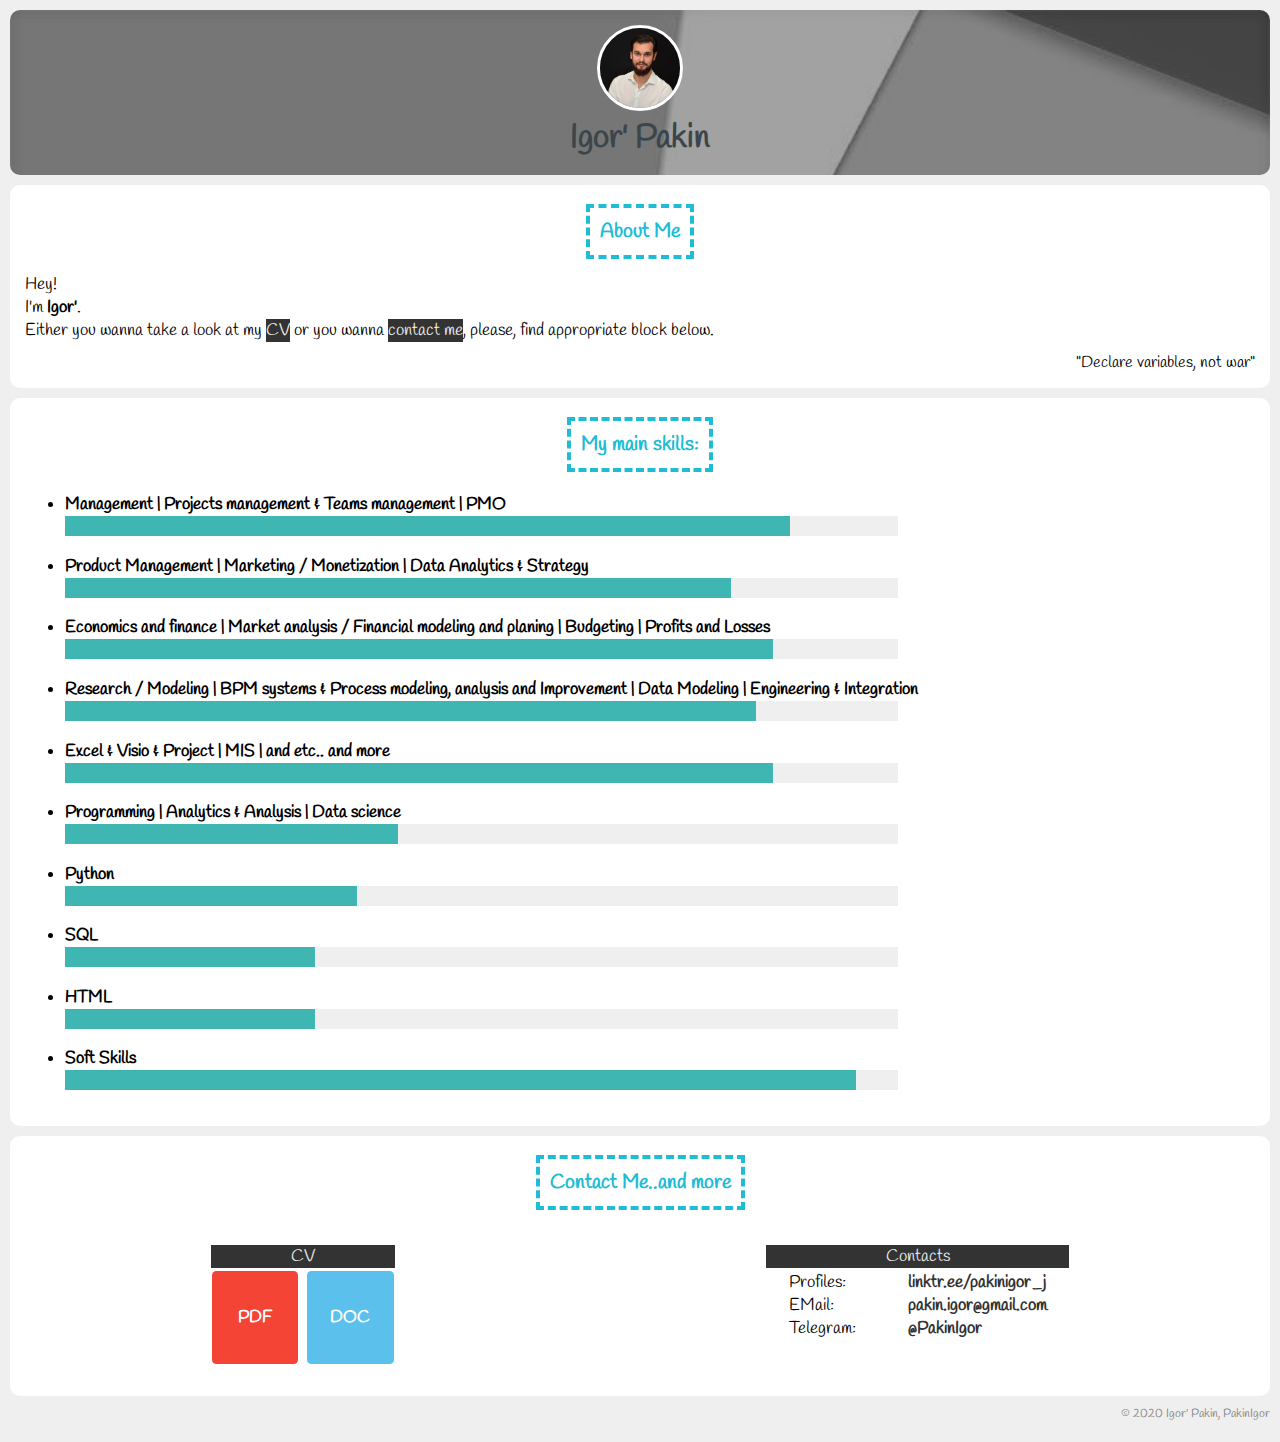
==== index.html @ f622a1d6 "Update index.html" ====
<!DOCTYPE html>
<html>
	<head>
		<title>Igor' Pakin | PakinIgor</title>
		<link href="https://fonts.googleapis.com/css?family=Handlee" rel="stylesheet">
		<link rel="stylesheet" href="style.css">
		<link rel="icon" type="image/jpeg" href="pakinigor_DSC_0017_3+.jpg" />
	</head>
	    
	<body>
		<!-- header start -->
		<div id="header" class="section">
			<img alt="" class="img-circle" src="pakinigor_DSC_0017_3+.jpg" alt="Igor' Pakin" title="Igor' Pakin"
				onClick="window.open('pakinigor_DSC_0017_3+.jpg');" class="expandable"/>
			<p>Igor' Pakin</p>
		</div>
		<!-- header end -->
		
		<!-- About Me section start -->
		<div class="section">
			<h1><span>About Me</span></h1>
			<p>
				<div>Hey!</div>
				<div>I'm <strong>Igor'</strong>. <!-- Coding has changed my world. It's not just about apps. Learning to code gave me <i>problem-solving skills</i> and a way to communicate with others on a technical level. I can also develop websites and use my coding skills to get a better job. And I learned it all at <strong>SoloLearn</strong> where they build your self-esteem and keep you motivated. Join me in this rewarding journey. You'll have fun, get help, and learn along the way! --></div>
				<div>Either you wanna take a look at my <span class="highlight">CV</span> or you wanna
					<span class="highlight">contact me</span>, please, find appropriate block below.</div>
			</p>
			<p class="quote">"Declare variables, not war"</p>
		</div>
		<!-- About Me section end -->
		
		<!-- My Skills section start -->
		<div class="section">
			<h1><span>My main skills:</span></h1>
			<ul>
				<li>Management | Projects management & Teams management | PMO<br />
					<progress min="0" max="100" value="87"></progress>
				</li>
				<li>Product Management | Marketing / Monetization | Data Analytics & Strategy<br />
					<progress min="0" max="100" value="80"></progress>
				</li>
				<li>Economics and finance | Market analysis / Financial modeling and planing | Budgeting | Profits and Losses<br />
					<progress min="0" max="100" value="85"></progress>
				</li>
				<li>Research / Modeling | BPM systems & Process modeling, analysis and Improvement | Data Modeling | Engineering & Integration<br />
					<progress min="0" max="100" value="83"></progress>
				</li>
				<li>Excel & Visio & Project | MIS | and etc.. and more <br />
					<progress min="0" max="100" value="85"></progress>
				</li>
				<li>Programming | Analytics & Analysis | Data science<br />
					<progress min="0" max="100" value="40"></progress>
				</li>
				<li>Python<br />
					<progress min="0" max="100" value="35"></progress>
				</li>
				<li>SQL<br />
					<progress min="0" max="100" value="30"></progress>
				</li>
				<li>HTML<br />
					<progress min="0" max="100" value="30"></progress>
				</li>
				<li>Soft Skills<br />
					<progress min="0" max="100" value="95"></progress>
				</li>
			</ul>
		</div>
		<!-- My Skills section end -->
		
		<!-- (Form section start) - +Contact Me -->
		<div class="section">
			<h1><span>Contact Me..and more</span></h1>
			<div class="display-flex">
				<div class="block">
					<div class="block-name highlight">CV</div>
					<div class="display-flex">
						<a href= "https://github.com/pakinigor/pakinigor.github.io/raw/master/docs/pakin_igor_cv.pdf" target="_blank" class="cv-link expandable">
							<div class="blank-square" style="background-color: #f34436">PDF</div>
						</a>
						<a href="https://github.com/pakinigor/pakinigor.github.io/raw/master/docs/pakin_igor_cv.docx" target="_blank" class="cv-link expandable">
							<div class="blank-square" style="background-color: #5bc0ec">DOC</div>
						</a>
					</div>
				</div>
				<div class="block">
					<div class="highlight block-name">Contacts</div>
					<div class="display-flex">
						<div class="td">
							<div>Profiles<!-- (all you need..and more) -->:</div>
							<div>EMail:</div>
							<div>Telegram:</div>
						</div>
							<div class="td">
								<div>
									<a href="https://linktr.ee/pakinigor_j" target="_blank">linktr.ee/pakinigor_j</a>
								</div>
								<div>
									<a href="mailto:pakin.igor@gmail.com" target="_blank">pakin.igor@gmail.com</a>
								</div>
								<div>
									<a href="https://t.me/PakinIgor" target="_blank">@PakinIgor</a>
								</div>
							</div>
					</div>
				</div>
			</div>
		</div>
		<!-- (Form section start) - +Contact Me  - end -->
	
		<div class="copyright">
			&copy; 2020 Igor' Pakin, PakinIgor
		</div>	
	</body>
</html>
---- style.css ----
html {
    margin: 0;
    padding: 0;
}
body {
    font-family: 'Handlee', cursive;
    font-size: 13pt;
    background-color: #efefef;
    padding: 10px;
    margin: 0;
}
h1 {
    font-size: 15pt;
    color: #20bcd5;
    text-align: center;
    padding: 18px 0 18px 0;
    margin: 0 0 10px 0;
}
h1 span {
    border: 4px dashed #20bcd5;
    padding: 10px;
}
p {
    padding: 0;
    margin: 0;
}
.img-circle {
    border: 3px solid white;
    border-radius: 50%;
}
.section {
    background-color: #fff;
    padding: 15px;
    margin-bottom: 10px;
    border-radius: 10px;
}
#header {
    background-image: url("young/header_1_b-w_2.jpg")/*("https://www.sololearn.com/Uploads/header.jpg")*/;
    background-size: cover;
}
#header img {
    display: block;
    width: 80px;
    height: 80px;
    margin: auto;
}
#header p {
    font-size: 25pt;
    color: #3b464c;
    padding-top: 5px;
    margin: 0;
    font-weight: bold;
    text-align: center;
}
.quote {
    font-size: 12pt;
    text-align: right;
    margin-top: 10px;
}
table {
    width: 100%;
}
table, th, td {
    border: 2px solid #cecece;
    border-collapse: collapse;
    text-align: center;
    table-layout: fixed;
}
.selected {
    background-color: #f36f48;
    font-weight: bold;
    color: white;
}
li {
    margin-bottom: 15px;
    font-weight: bold;
}
progress {
    width: 70%;
    height: 20px;
    color: #3fb6b2;
    background: #efefef;
}
progress::-webkit-progress-bar {
    background: #efefef;
}
progress::-webkit-progress-value {
    background: #3fb6b2;
} 
progress::-moz-progress-bar {
    color: #3fb6b2;
    background: #efefef;
}
iframe, audio {
    display: block;
    margin: 0 auto;
    border: 3px solid #3fb6b2;
}
hr {
    border: 0;
    height: 1px;
    background: #f36f48;
}
form {
    text-align: center;
    margin-top: 0;
}
.submit {
    background-color: #3fb6b2;
    padding: 12px 45px;
    border-radius: 5px;
    cursor: pointer;
    color: #ffffff;
    border: none;
    outline: none;
    margin: 0;
    font-weight: bold;
}
.submit:hover {
    background-color: #43a09d;
}
textarea {
    height: 100px;
}
input, textarea {
    margin-bottom: 10px;
    font-size: 11pt;
    padding: 15px 10px 10px;
    border: 1px solid #cecece;
    background-color: #efefef;
    color: #787575;
    border-radius: 5px;
    width: 70%;
    outline: none;
}
.face {
    transform: scale(0.4);
    margin: 0 auto;
    display: block;
    margin-top: -35px;
    margin-bottom: -25px;
}
#contacts img {
    height: 50px;
    width: 50px;
    margin-left: 7px;
    margin-right: 7px;
}
#contacts a {
    text-decoration: none;
}
#contacts img:hover {
    opacity: 0.8;
}
#contacts {
    text-align: center;
}
.copyright {
    font-size: 9pt;
    text-align: right;
    padding-bottom: 10px;
    color: grey;
}
.expandable {
	transition: 0.3s;
}
.expandable:hover {
	font-size: 1.2em;
}
.highlight {
	background-color: #333;
	color: #eee;
}
.block-name {
	text-align: center;
	margin: 0.2em;
}
.display-flex {
	display: flex;
	flex-direction: row;
	flex-wrap: wrap;
}
.td {
	margin: 0 1.5em;
}
.block {
	margin: 1em auto;
}
.cv-link {
	margin: 0 0.25em;
}
.blank-square {
	width: 5em;
	border-radius: 0.25em;
	margin: 0;
	text-align: center;
	padding: 2em 0;
	color: #fff;
}
a {
	text-decoration: none;
	color: #333;
	font-weight: bold;
	transition: 0.3s;
}
a:hover {
	color: #1A6DBB;
	transition: 0.3s;
}
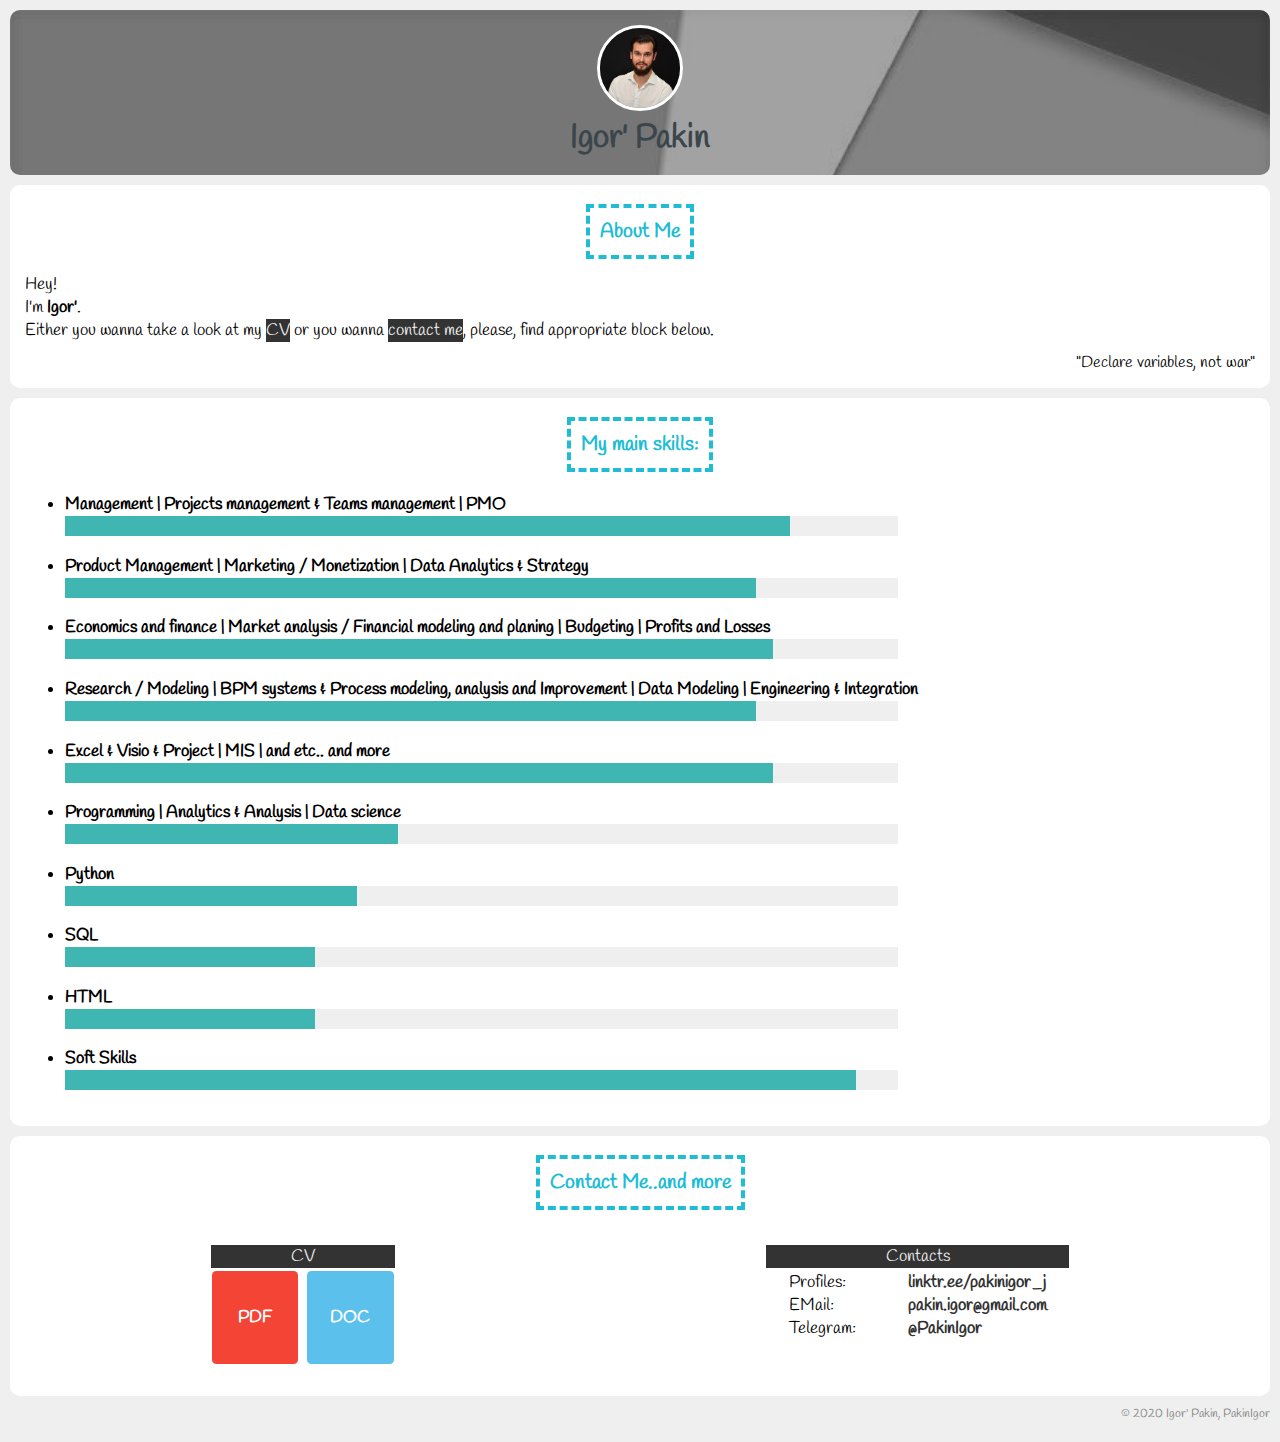
==== commit 070319cc: "Update index.html" ====
--- a/index.html
+++ b/index.html
@@ -37,7 +37,7 @@
 					<progress min="0" max="100" value="87"></progress>
 				</li>
 				<li>Product Management | Marketing / Monetization | Data Analytics & Strategy<br />
-					<progress min="0" max="100" value="80"></progress>
+					<progress min="0" max="100" value="83"></progress>
 				</li>
 				<li>Economics and finance | Market analysis / Financial modeling and planing | Budgeting | Profits and Losses<br />
 					<progress min="0" max="100" value="85"></progress>
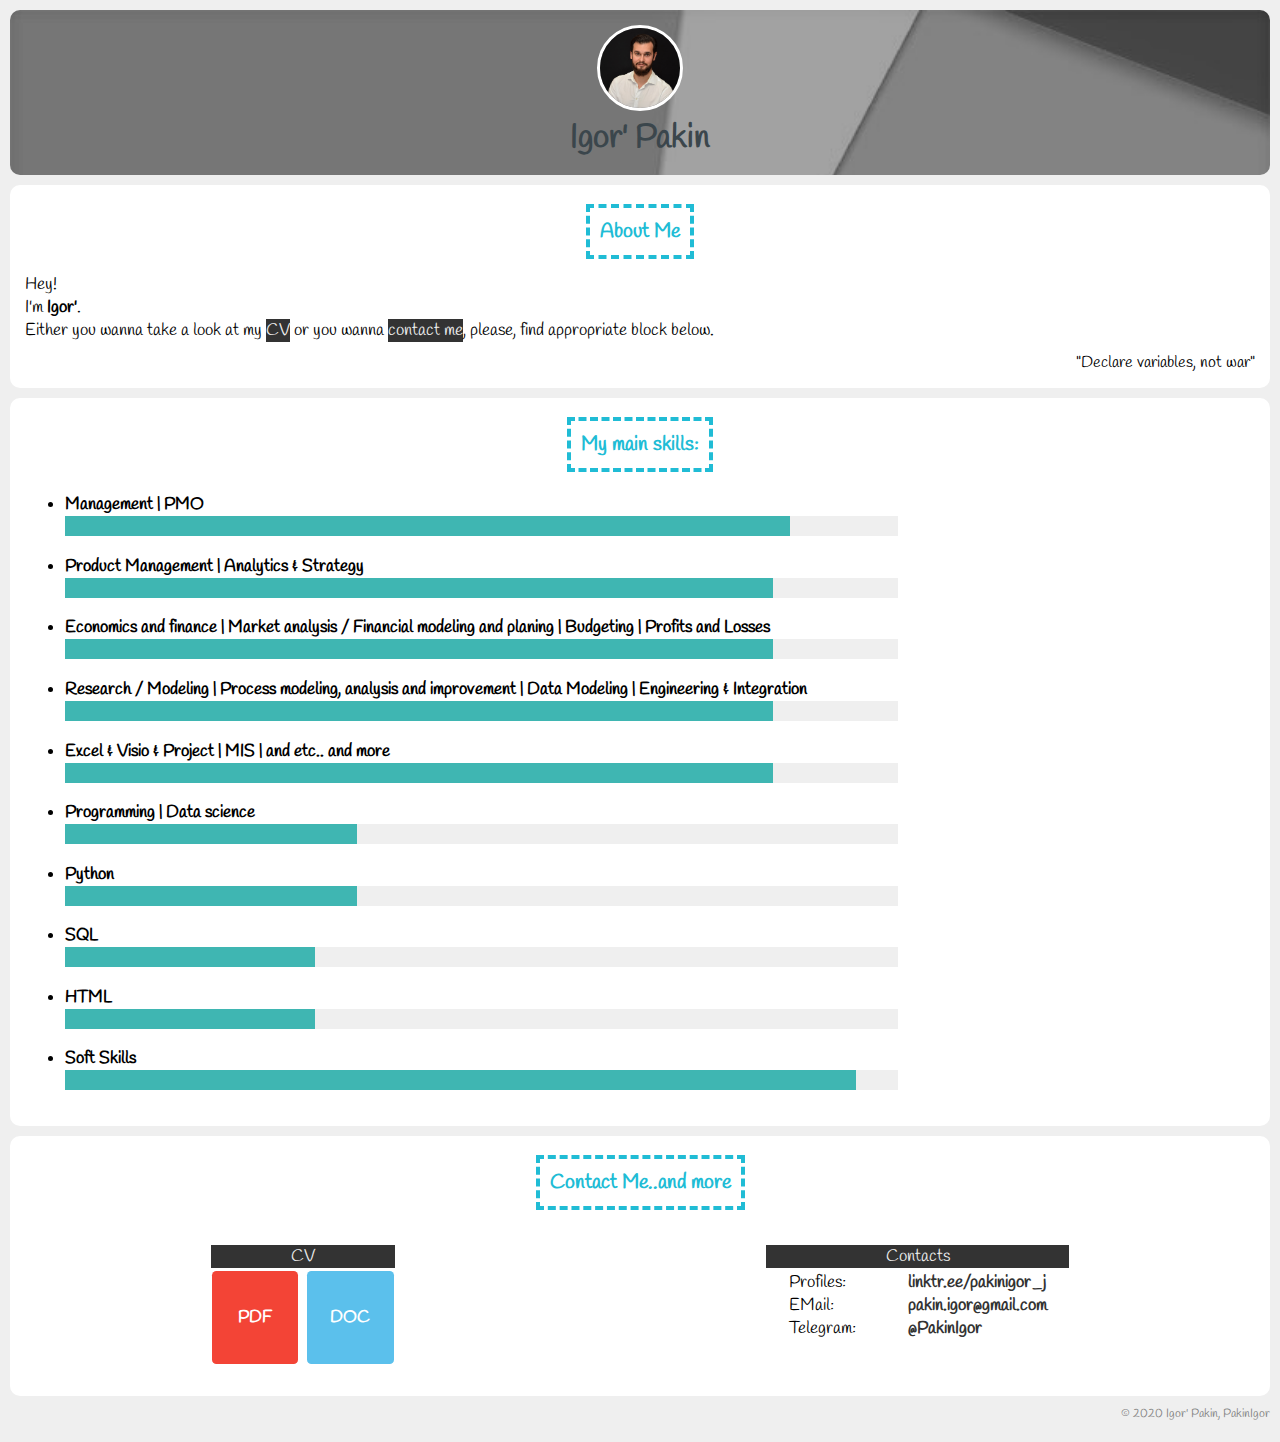
==== commit 0f8ab202: "Update index.html" ====
--- a/index.html
+++ b/index.html
@@ -33,23 +33,23 @@
 		<div class="section">
 			<h1><span>My main skills:</span></h1>
 			<ul>
-				<li>Management | Projects management & Teams management | PMO<br />
+				<li>Management | PMO<br />
 					<progress min="0" max="100" value="87"></progress>
 				</li>
-				<li>Product Management | Marketing / Monetization | Data Analytics & Strategy<br />
-					<progress min="0" max="100" value="83"></progress>
+				<li>Product Management | Analytics & Strategy<br />
+					<progress min="0" max="100" value="85"></progress>
 				</li>
 				<li>Economics and finance | Market analysis / Financial modeling and planing | Budgeting | Profits and Losses<br />
 					<progress min="0" max="100" value="85"></progress>
 				</li>
-				<li>Research / Modeling | BPM systems & Process modeling, analysis and Improvement | Data Modeling | Engineering & Integration<br />
-					<progress min="0" max="100" value="83"></progress>
+				<li>Research / Modeling | Process modeling, analysis and improvement | Data Modeling | Engineering & Integration<br />
+					<progress min="0" max="100" value="85"></progress>
 				</li>
 				<li>Excel & Visio & Project | MIS | and etc.. and more <br />
 					<progress min="0" max="100" value="85"></progress>
 				</li>
-				<li>Programming | Analytics & Analysis | Data science<br />
-					<progress min="0" max="100" value="40"></progress>
+				<li>Programming | Data science<br />
+					<progress min="0" max="100" value="35"></progress>
 				</li>
 				<li>Python<br />
 					<progress min="0" max="100" value="35"></progress>
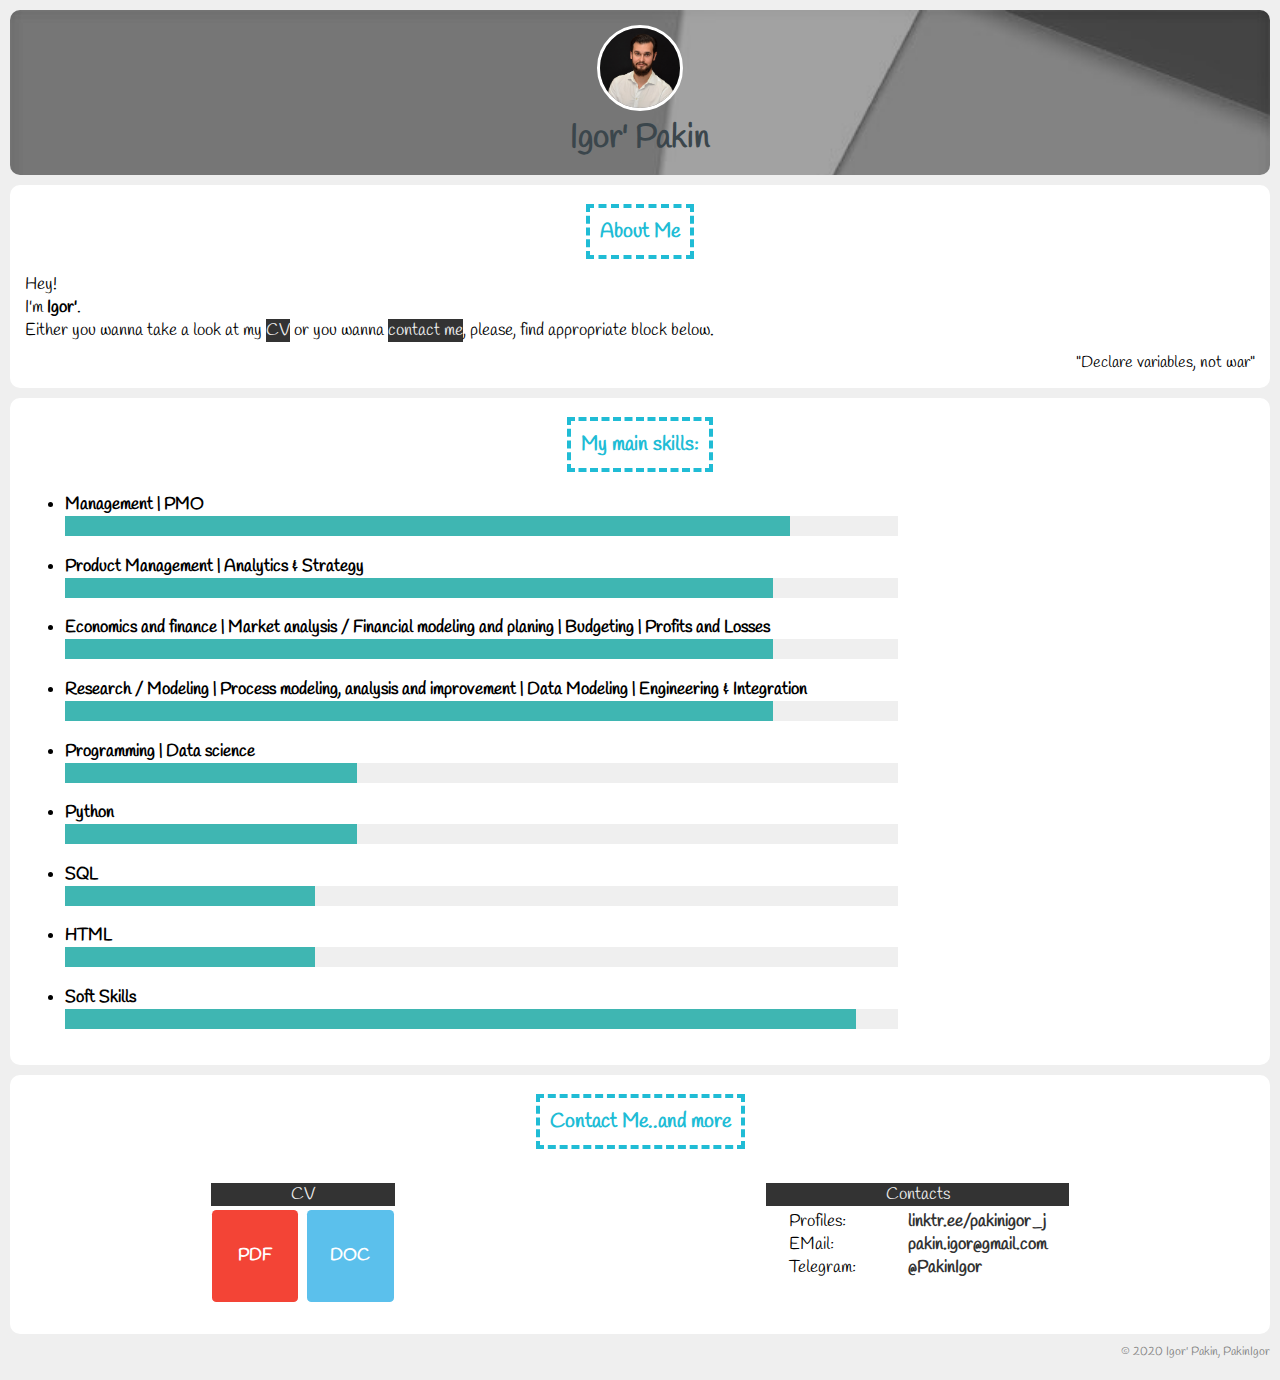
==== commit bd0762d0: "Update index.html" ====
--- a/index.html
+++ b/index.html
@@ -43,9 +43,6 @@
 					<progress min="0" max="100" value="85"></progress>
 				</li>
 				<li>Research / Modeling | Process modeling, analysis and improvement | Data Modeling | Engineering & Integration<br />
-					<progress min="0" max="100" value="85"></progress>
-				</li>
-				<li>Excel & Visio & Project | MIS | and etc.. and more <br />
 					<progress min="0" max="100" value="85"></progress>
 				</li>
 				<li>Programming | Data science<br />
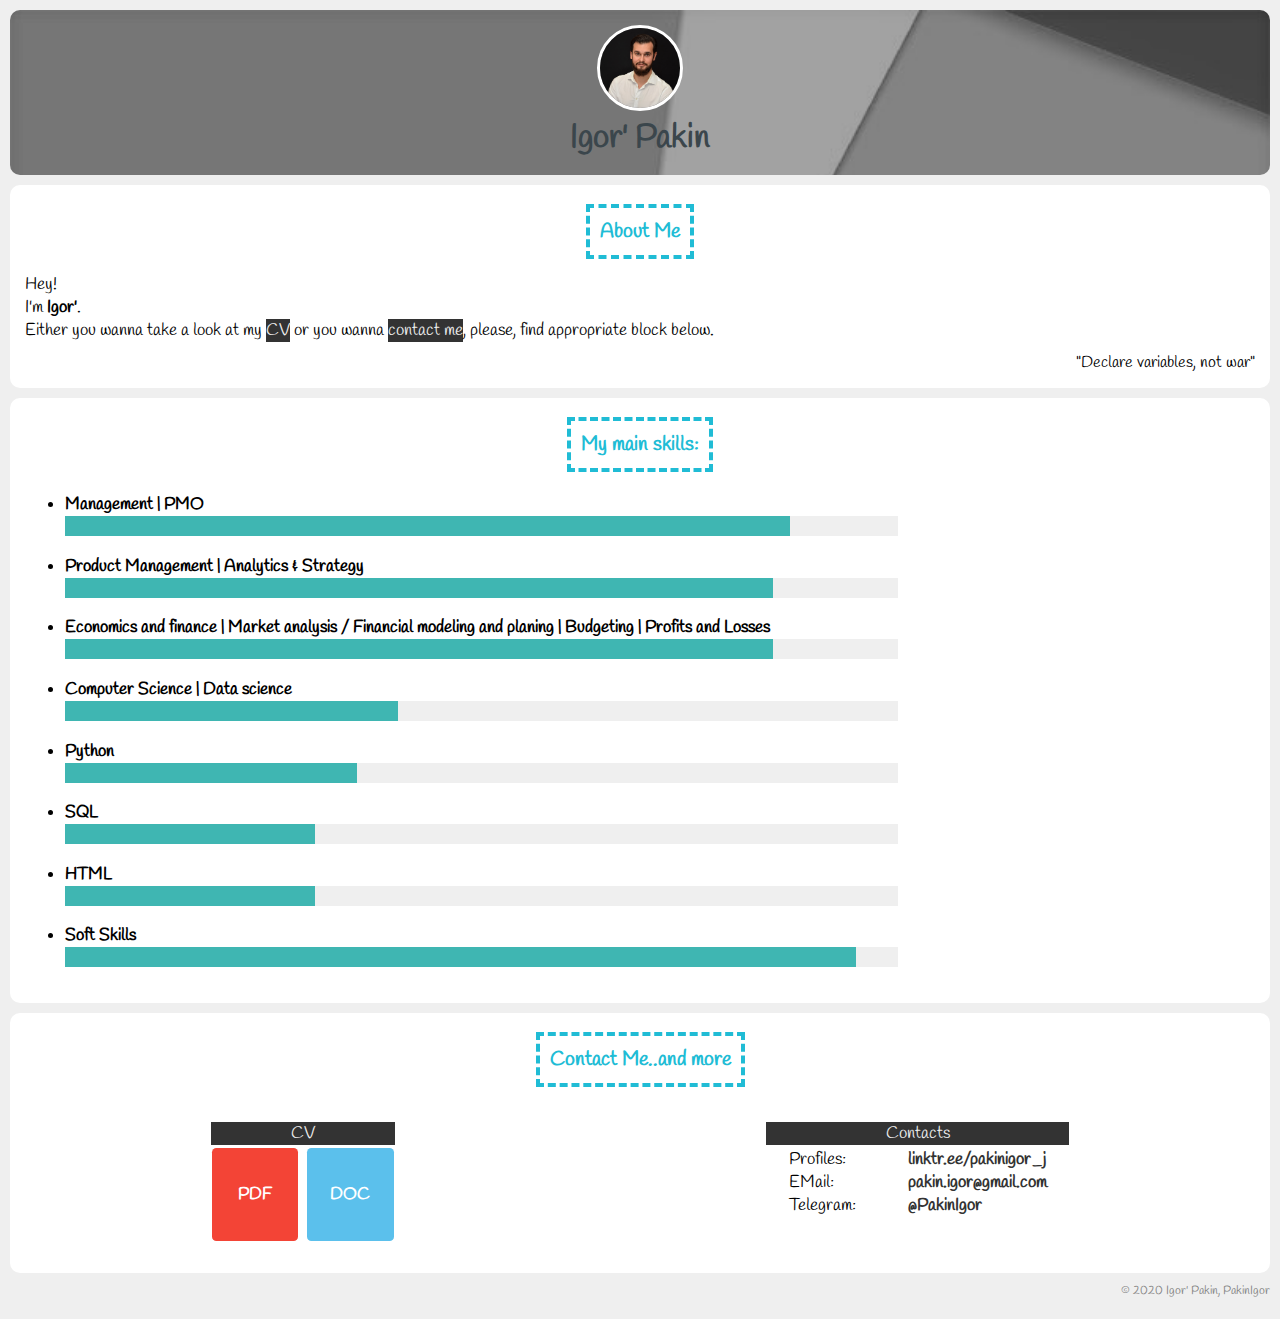
==== commit 024be9fd: "Update index.html" ====
--- a/index.html
+++ b/index.html
@@ -42,11 +42,8 @@
 				<li>Economics and finance | Market analysis / Financial modeling and planing | Budgeting | Profits and Losses<br />
 					<progress min="0" max="100" value="85"></progress>
 				</li>
-				<li>Research / Modeling | Process modeling, analysis and improvement | Data Modeling | Engineering & Integration<br />
-					<progress min="0" max="100" value="85"></progress>
-				</li>
-				<li>Programming | Data science<br />
-					<progress min="0" max="100" value="35"></progress>
+				<li>Computer Science | Data science<br />
+					<progress min="0" max="100" value="40"></progress>
 				</li>
 				<li>Python<br />
 					<progress min="0" max="100" value="35"></progress>
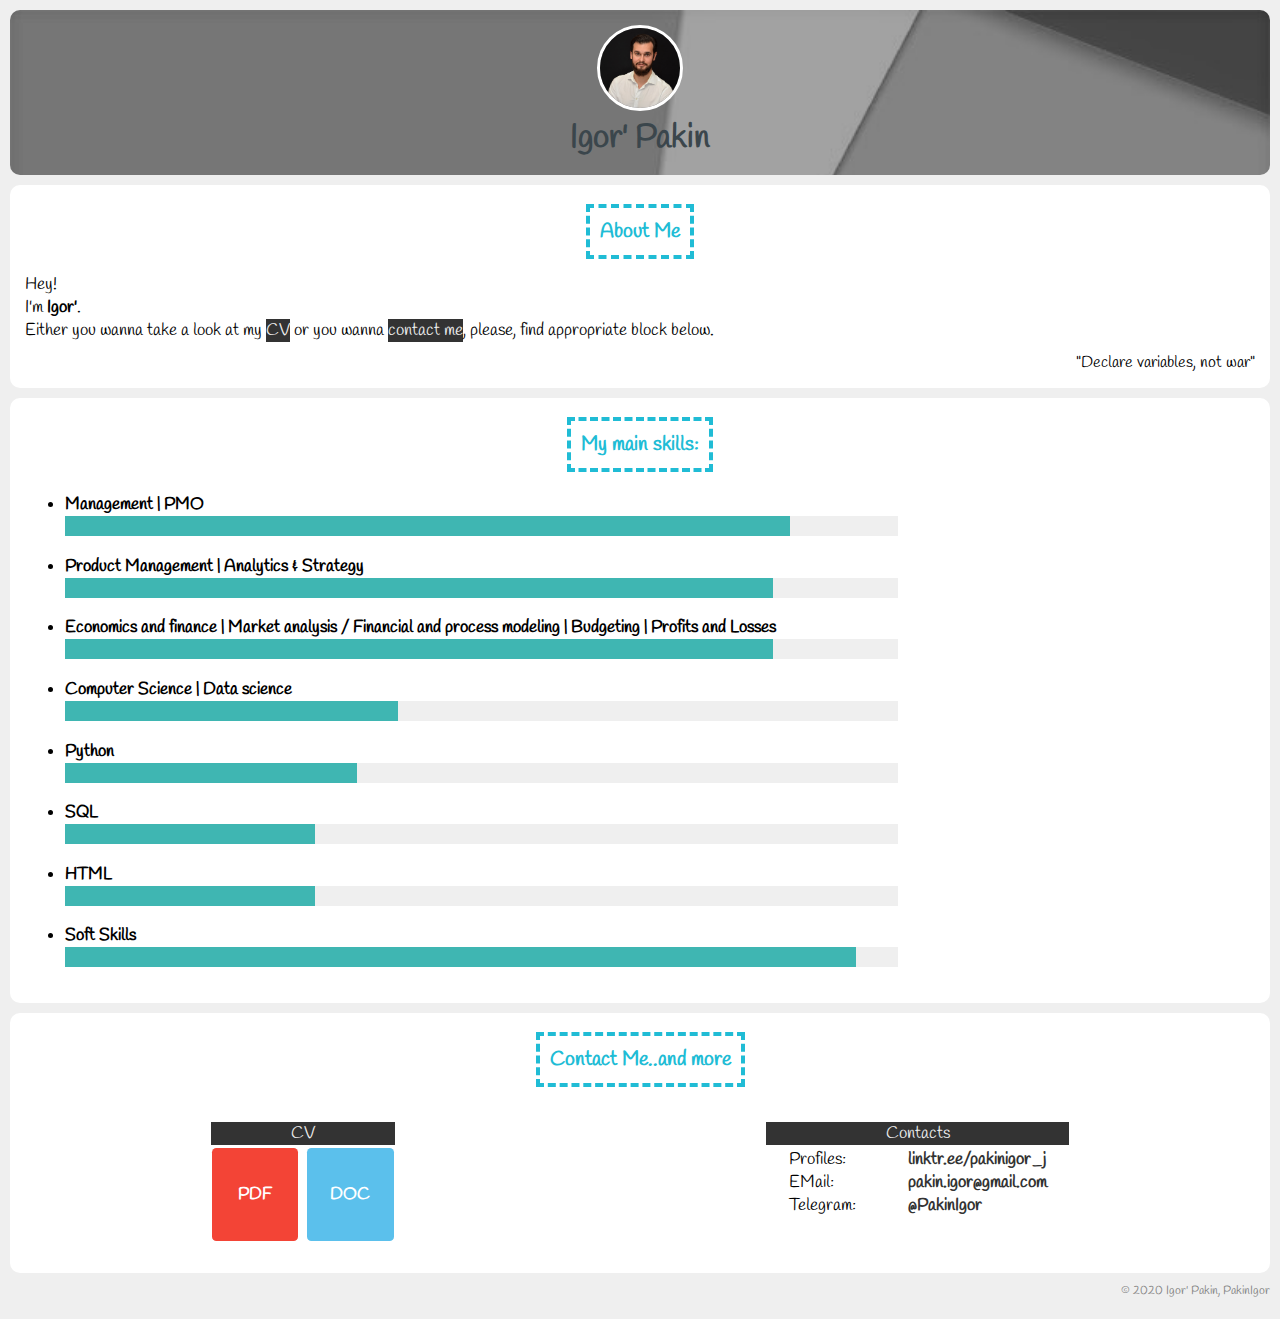
==== commit 64ad9c98: "Update index.html" ====
--- a/index.html
+++ b/index.html
@@ -39,7 +39,7 @@
 				<li>Product Management | Analytics & Strategy<br />
 					<progress min="0" max="100" value="85"></progress>
 				</li>
-				<li>Economics and finance | Market analysis / Financial modeling and planing | Budgeting | Profits and Losses<br />
+				<li>Economics and finance | Market analysis / Financial and process modeling | Budgeting | Profits and Losses<br />
 					<progress min="0" max="100" value="85"></progress>
 				</li>
 				<li>Computer Science | Data science<br />
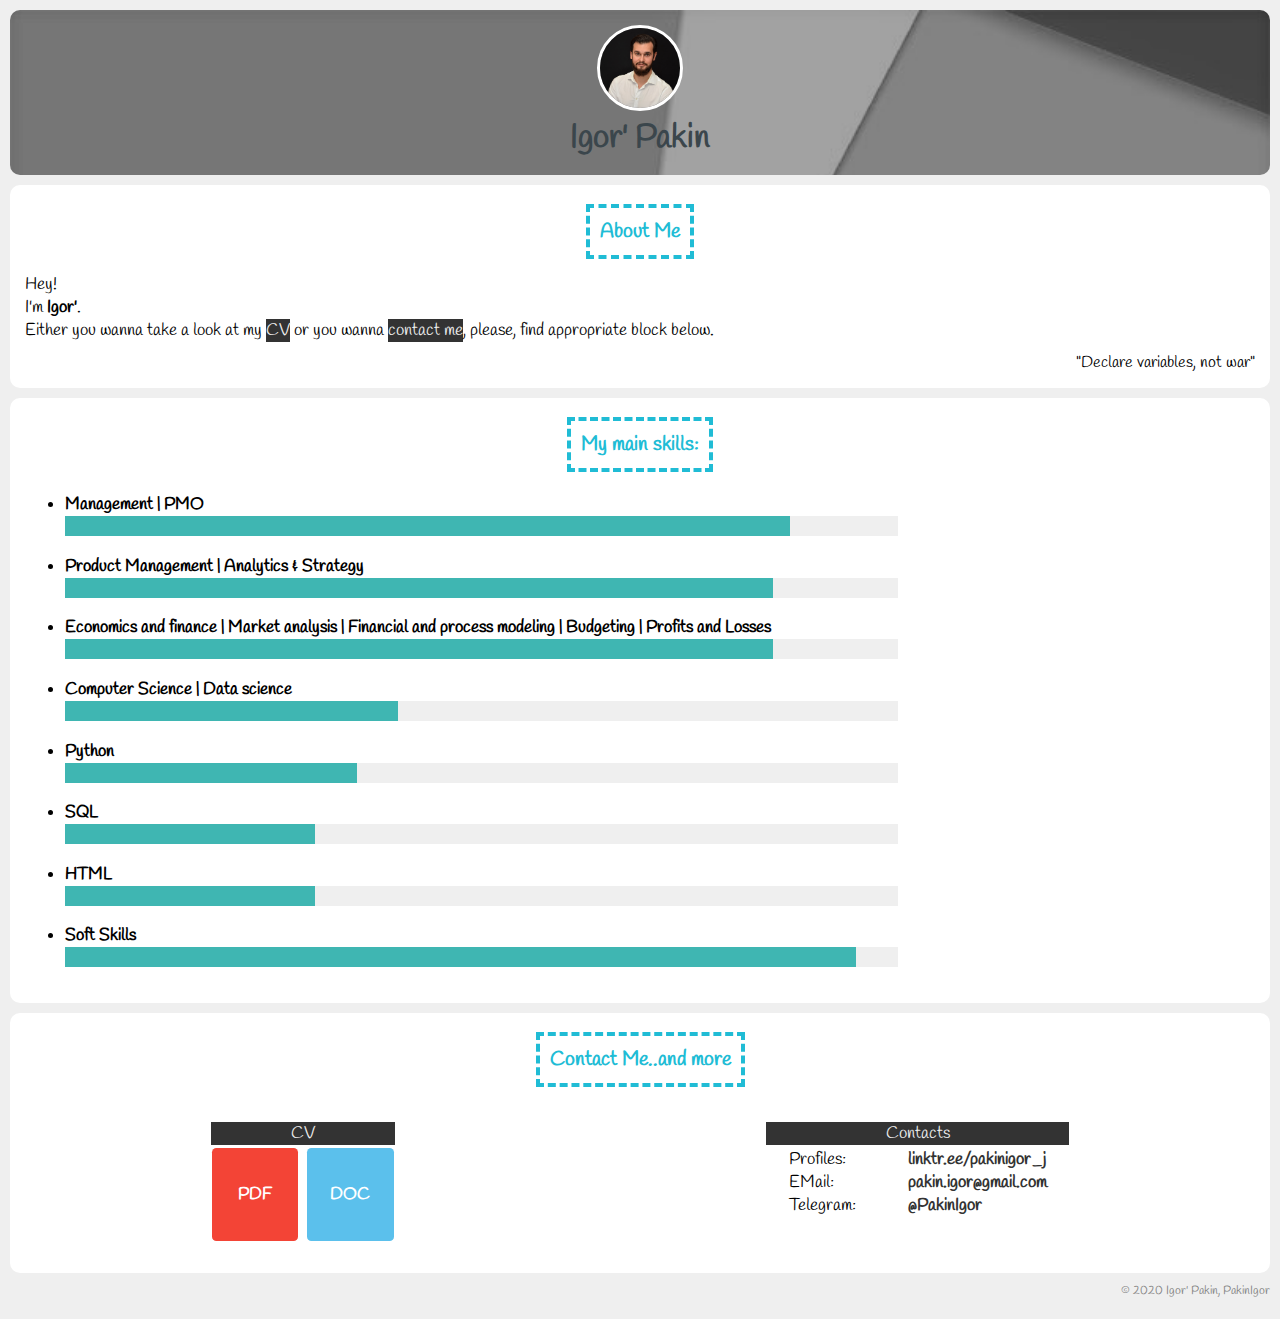
==== commit 5c890abe: "Update index.html" ====
--- a/index.html
+++ b/index.html
@@ -39,7 +39,7 @@
 				<li>Product Management | Analytics & Strategy<br />
 					<progress min="0" max="100" value="85"></progress>
 				</li>
-				<li>Economics and finance | Market analysis / Financial and process modeling | Budgeting | Profits and Losses<br />
+				<li>Economics and finance | Market analysis | Financial and process modeling | Budgeting | Profits and Losses<br />
 					<progress min="0" max="100" value="85"></progress>
 				</li>
 				<li>Computer Science | Data science<br />
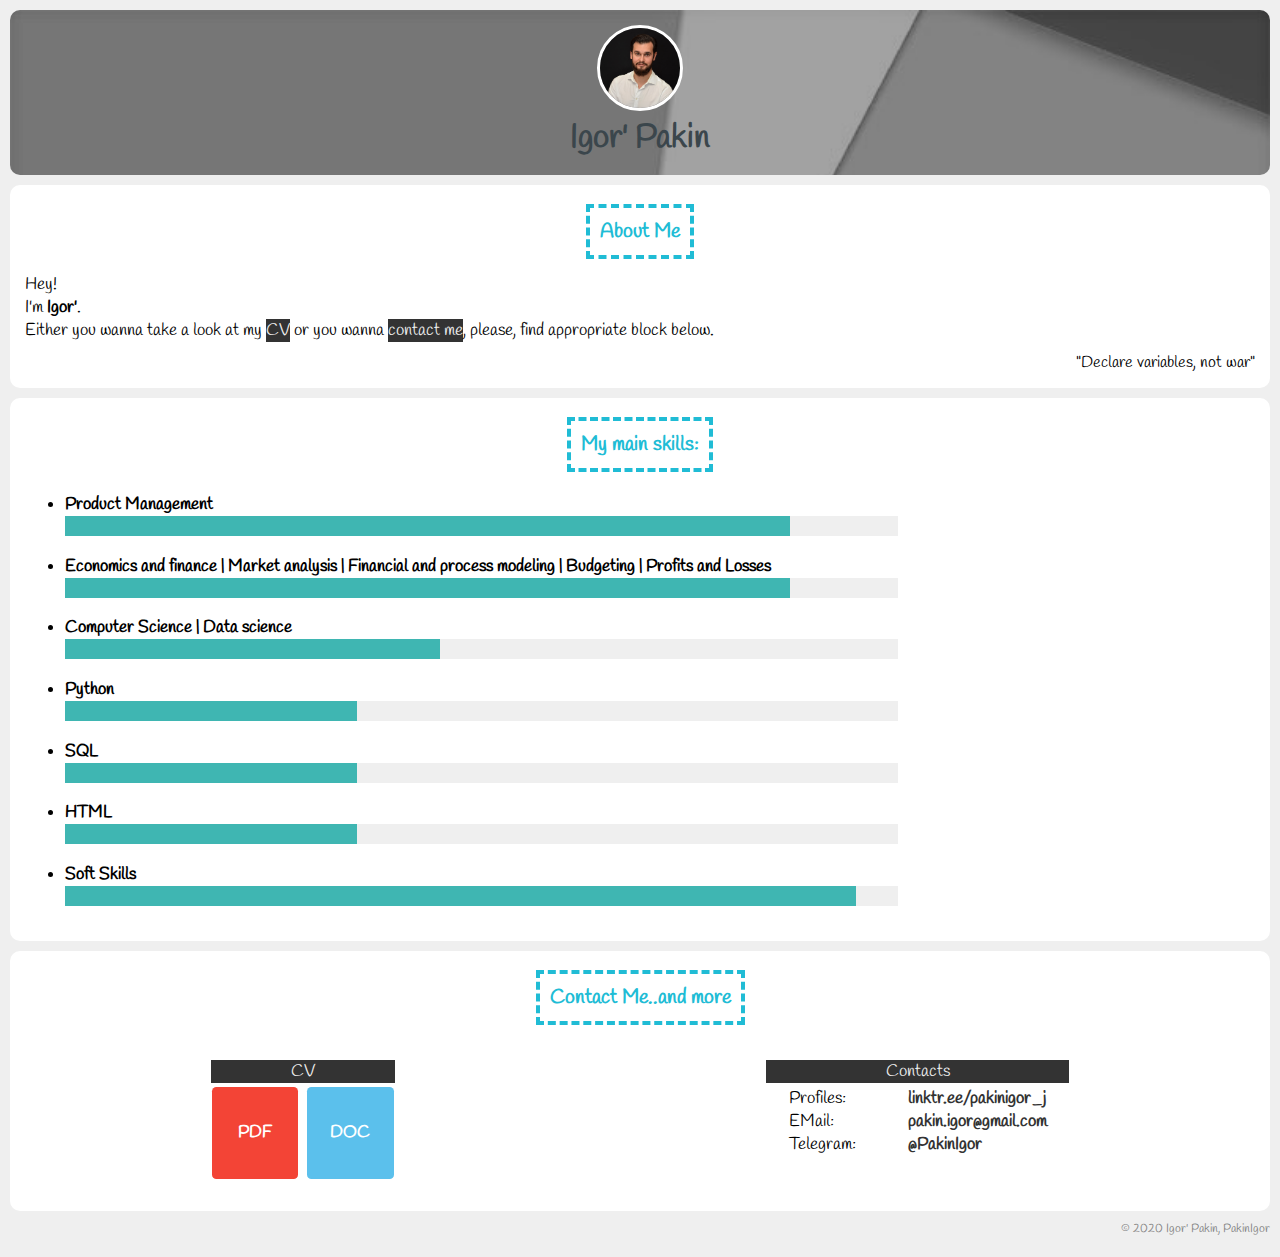
==== commit 90456bef: "10/5" ====
--- a/index.html
+++ b/index.html
@@ -33,26 +33,23 @@
 		<div class="section">
 			<h1><span>My main skills:</span></h1>
 			<ul>
-				<li>Management | PMO<br />
+				<li>Product Management<br />
 					<progress min="0" max="100" value="87"></progress>
 				</li>
-				<li>Product Management | Analytics & Strategy<br />
-					<progress min="0" max="100" value="85"></progress>
-				</li>
 				<li>Economics and finance | Market analysis | Financial and process modeling | Budgeting | Profits and Losses<br />
-					<progress min="0" max="100" value="85"></progress>
+					<progress min="0" max="100" value="87"></progress>
 				</li>
 				<li>Computer Science | Data science<br />
-					<progress min="0" max="100" value="40"></progress>
+					<progress min="0" max="100" value="45"></progress>
 				</li>
 				<li>Python<br />
 					<progress min="0" max="100" value="35"></progress>
 				</li>
 				<li>SQL<br />
-					<progress min="0" max="100" value="30"></progress>
+					<progress min="0" max="100" value="35"></progress>
 				</li>
 				<li>HTML<br />
-					<progress min="0" max="100" value="30"></progress>
+					<progress min="0" max="100" value="35"></progress>
 				</li>
 				<li>Soft Skills<br />
 					<progress min="0" max="100" value="95"></progress>
